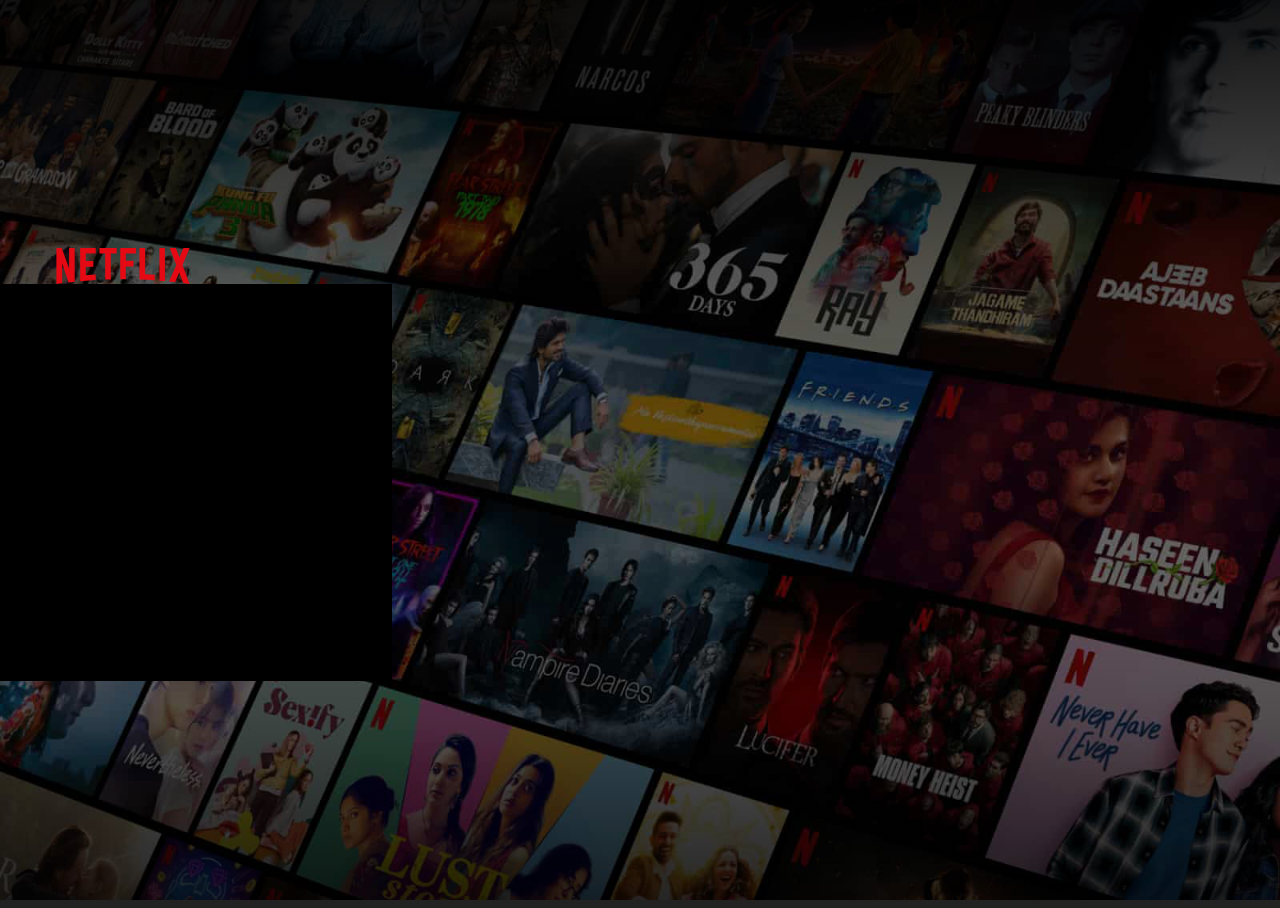
==== signin.html @ 4be2f8d8 "Added a sign-in page and udated the Readme" ====
<!DOCTYPE html>
<html lang="en">

<head>
    <meta charset="UTF-8">
    <meta http-equiv="X-UA-Compatible" content="IE=edge">
    <meta name="viewport" content="width=device-width, initial-scale=1.0">
    <title>Netflix Clone | Sign in</title>
    <link rel="icon" href="assets\favicon\nficon2016.ico" type="x-icon">
    <link rel="stylesheet" href="assets\css\app.css">
</head>

<body class="">
    <div class="100-vh border-bt-8 just-center flex col vw-100" id="landing">
        <div class="flex" id="header-wrap">
            <div class="flex row space-between vw-100" id="header">
                <div class="flex logo">
                    <svg viewBox="0 0 111 30" class="svg-icon" width="134px" height="36px">
                        <g id="netflix-logo" width="134px" height="36px">
                            <path
                                d="M105.06233,14.2806261 L110.999156,30 C109.249227,29.7497422 107.500234,29.4366857 105.718437,29.1554972 L102.374168,20.4686475 L98.9371075,28.4375293 C97.2499766,28.1563408 95.5928391,28.061674 93.9057081,27.8432843 L99.9372012,14.0931671 L94.4680851,-5.68434189e-14 L99.5313525,-5.68434189e-14 L102.593495,7.87421502 L105.874965,-5.68434189e-14 L110.999156,-5.68434189e-14 L105.06233,14.2806261 Z M90.4686475,-5.68434189e-14 L85.8749649,-5.68434189e-14 L85.8749649,27.2499766 C87.3746368,27.3437061 88.9371075,27.4055675 90.4686475,27.5930265 L90.4686475,-5.68434189e-14 Z M81.9055207,26.93692 C77.7186241,26.6557316 73.5307901,26.4064111 69.250164,26.3117443 L69.250164,-5.68434189e-14 L73.9366389,-5.68434189e-14 L73.9366389,21.8745899 C76.6248008,21.9373887 79.3120255,22.1557784 81.9055207,22.2804387 L81.9055207,26.93692 Z M64.2496954,10.6561065 L64.2496954,15.3435186 L57.8442216,15.3435186 L57.8442216,25.9996251 L53.2186709,25.9996251 L53.2186709,-5.68434189e-14 L66.3436123,-5.68434189e-14 L66.3436123,4.68741213 L57.8442216,4.68741213 L57.8442216,10.6561065 L64.2496954,10.6561065 Z M45.3435186,4.68741213 L45.3435186,26.2498828 C43.7810479,26.2498828 42.1876465,26.2498828 40.6561065,26.3117443 L40.6561065,4.68741213 L35.8121661,4.68741213 L35.8121661,-5.68434189e-14 L50.2183897,-5.68434189e-14 L50.2183897,4.68741213 L45.3435186,4.68741213 Z M30.749836,15.5928391 C28.687787,15.5928391 26.2498828,15.5928391 24.4999531,15.6875059 L24.4999531,22.6562939 C27.2499766,22.4678976 30,22.2495079 32.7809542,22.1557784 L32.7809542,26.6557316 L19.812541,27.6876933 L19.812541,-5.68434189e-14 L32.7809542,-5.68434189e-14 L32.7809542,4.68741213 L24.4999531,4.68741213 L24.4999531,10.9991564 C26.3126816,10.9991564 29.0936358,10.9054269 30.749836,10.9054269 L30.749836,15.5928391 Z M4.78114163,12.9684132 L4.78114163,29.3429562 C3.09401069,29.5313525 1.59340144,29.7497422 0,30 L0,-5.68434189e-14 L4.4690224,-5.68434189e-14 L10.562377,17.0315868 L10.562377,-5.68434189e-14 L15.2497891,-5.68434189e-14 L15.2497891,28.061674 C13.5935889,28.3437998 11.906458,28.4375293 10.1246602,28.6868498 L4.78114163,12.9684132 Z">
                            </path>
                        </g>
                    </svg>
                </div>
            </div>
        </div>

        <div class="sign-in-wrap just-center b-black w-20">

        </div>
    </div>

</body>
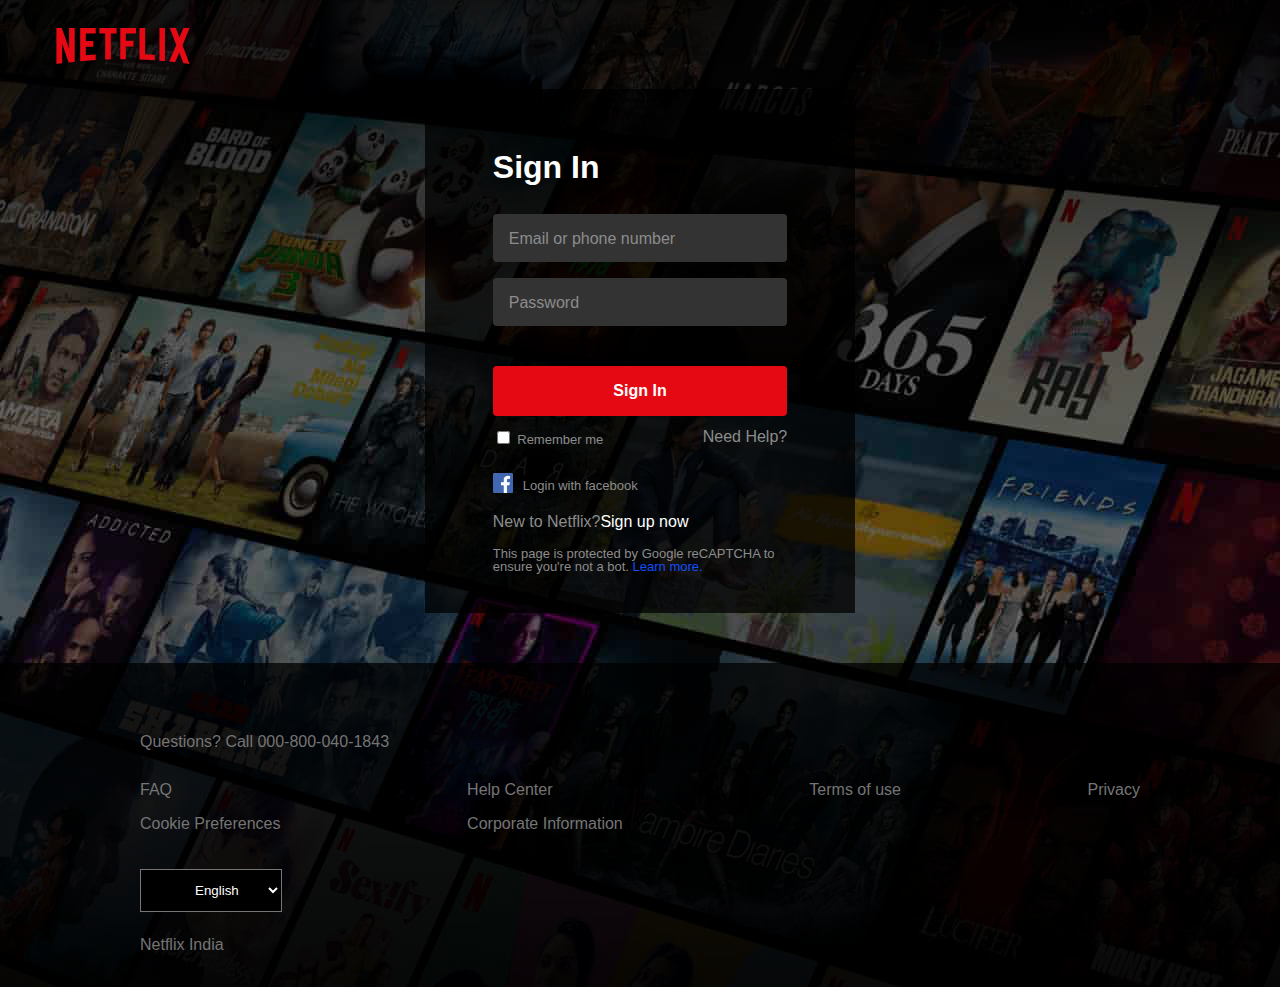
==== commit f7765044: "Updated Sign in" ====
--- a/signin.html
+++ b/signin.html
@@ -2,33 +2,104 @@
 <html lang="en">
 
 <head>
-    <meta charset="UTF-8">
-    <meta http-equiv="X-UA-Compatible" content="IE=edge">
-    <meta name="viewport" content="width=device-width, initial-scale=1.0">
-    <title>Netflix Clone | Sign in</title>
-    <link rel="icon" href="assets\favicon\nficon2016.ico" type="x-icon">
-    <link rel="stylesheet" href="assets\css\app.css">
+  <meta charset="UTF-8">
+  <meta http-equiv="X-UA-Compatible" content="IE=edge">
+  <meta name="viewport" content="width=device-width, initial-scale=1.0">
+  <title>Netflix Clone | Sign in</title>
+  <link rel="icon" href="assets\favicon\nficon2016.ico" type="x-icon">
+  <link rel="stylesheet" href="assets\css\sign-in.css">
 </head>
 
 <body class="">
-    <div class="100-vh border-bt-8 just-center flex col vw-100" id="landing">
-        <div class="flex" id="header-wrap">
-            <div class="flex row space-between vw-100" id="header">
-                <div class="flex logo">
-                    <svg viewBox="0 0 111 30" class="svg-icon" width="134px" height="36px">
-                        <g id="netflix-logo" width="134px" height="36px">
-                            <path
-                                d="M105.06233,14.2806261 L110.999156,30 C109.249227,29.7497422 107.500234,29.4366857 105.718437,29.1554972 L102.374168,20.4686475 L98.9371075,28.4375293 C97.2499766,28.1563408 95.5928391,28.061674 93.9057081,27.8432843 L99.9372012,14.0931671 L94.4680851,-5.68434189e-14 L99.5313525,-5.68434189e-14 L102.593495,7.87421502 L105.874965,-5.68434189e-14 L110.999156,-5.68434189e-14 L105.06233,14.2806261 Z M90.4686475,-5.68434189e-14 L85.8749649,-5.68434189e-14 L85.8749649,27.2499766 C87.3746368,27.3437061 88.9371075,27.4055675 90.4686475,27.5930265 L90.4686475,-5.68434189e-14 Z M81.9055207,26.93692 C77.7186241,26.6557316 73.5307901,26.4064111 69.250164,26.3117443 L69.250164,-5.68434189e-14 L73.9366389,-5.68434189e-14 L73.9366389,21.8745899 C76.6248008,21.9373887 79.3120255,22.1557784 81.9055207,22.2804387 L81.9055207,26.93692 Z M64.2496954,10.6561065 L64.2496954,15.3435186 L57.8442216,15.3435186 L57.8442216,25.9996251 L53.2186709,25.9996251 L53.2186709,-5.68434189e-14 L66.3436123,-5.68434189e-14 L66.3436123,4.68741213 L57.8442216,4.68741213 L57.8442216,10.6561065 L64.2496954,10.6561065 Z M45.3435186,4.68741213 L45.3435186,26.2498828 C43.7810479,26.2498828 42.1876465,26.2498828 40.6561065,26.3117443 L40.6561065,4.68741213 L35.8121661,4.68741213 L35.8121661,-5.68434189e-14 L50.2183897,-5.68434189e-14 L50.2183897,4.68741213 L45.3435186,4.68741213 Z M30.749836,15.5928391 C28.687787,15.5928391 26.2498828,15.5928391 24.4999531,15.6875059 L24.4999531,22.6562939 C27.2499766,22.4678976 30,22.2495079 32.7809542,22.1557784 L32.7809542,26.6557316 L19.812541,27.6876933 L19.812541,-5.68434189e-14 L32.7809542,-5.68434189e-14 L32.7809542,4.68741213 L24.4999531,4.68741213 L24.4999531,10.9991564 C26.3126816,10.9991564 29.0936358,10.9054269 30.749836,10.9054269 L30.749836,15.5928391 Z M4.78114163,12.9684132 L4.78114163,29.3429562 C3.09401069,29.5313525 1.59340144,29.7497422 0,30 L0,-5.68434189e-14 L4.4690224,-5.68434189e-14 L10.562377,17.0315868 L10.562377,-5.68434189e-14 L15.2497891,-5.68434189e-14 L15.2497891,28.061674 C13.5935889,28.3437998 11.906458,28.4375293 10.1246602,28.6868498 L4.78114163,12.9684132 Z">
-                            </path>
-                        </g>
-                    </svg>
-                </div>
-            </div>
+  <div class="border-bt-8 flex col vw-100" id="landing">
+    <div class="flex" id="header-wrap">
+      <div class="flex row space-between vw-100" id="header">
+        <div class="flex logo">
+          <svg viewBox="0 0 111 30" width="134px" height="36px">
+            <g id="netflix-logo" width="134px" height="36px">
+              <path
+                d="M105.06233,14.2806261 L110.999156,30 C109.249227,29.7497422 107.500234,29.4366857 105.718437,29.1554972 L102.374168,20.4686475 L98.9371075,28.4375293 C97.2499766,28.1563408 95.5928391,28.061674 93.9057081,27.8432843 L99.9372012,14.0931671 L94.4680851,-5.68434189e-14 L99.5313525,-5.68434189e-14 L102.593495,7.87421502 L105.874965,-5.68434189e-14 L110.999156,-5.68434189e-14 L105.06233,14.2806261 Z M90.4686475,-5.68434189e-14 L85.8749649,-5.68434189e-14 L85.8749649,27.2499766 C87.3746368,27.3437061 88.9371075,27.4055675 90.4686475,27.5930265 L90.4686475,-5.68434189e-14 Z M81.9055207,26.93692 C77.7186241,26.6557316 73.5307901,26.4064111 69.250164,26.3117443 L69.250164,-5.68434189e-14 L73.9366389,-5.68434189e-14 L73.9366389,21.8745899 C76.6248008,21.9373887 79.3120255,22.1557784 81.9055207,22.2804387 L81.9055207,26.93692 Z M64.2496954,10.6561065 L64.2496954,15.3435186 L57.8442216,15.3435186 L57.8442216,25.9996251 L53.2186709,25.9996251 L53.2186709,-5.68434189e-14 L66.3436123,-5.68434189e-14 L66.3436123,4.68741213 L57.8442216,4.68741213 L57.8442216,10.6561065 L64.2496954,10.6561065 Z M45.3435186,4.68741213 L45.3435186,26.2498828 C43.7810479,26.2498828 42.1876465,26.2498828 40.6561065,26.3117443 L40.6561065,4.68741213 L35.8121661,4.68741213 L35.8121661,-5.68434189e-14 L50.2183897,-5.68434189e-14 L50.2183897,4.68741213 L45.3435186,4.68741213 Z M30.749836,15.5928391 C28.687787,15.5928391 26.2498828,15.5928391 24.4999531,15.6875059 L24.4999531,22.6562939 C27.2499766,22.4678976 30,22.2495079 32.7809542,22.1557784 L32.7809542,26.6557316 L19.812541,27.6876933 L19.812541,-5.68434189e-14 L32.7809542,-5.68434189e-14 L32.7809542,4.68741213 L24.4999531,4.68741213 L24.4999531,10.9991564 C26.3126816,10.9991564 29.0936358,10.9054269 30.749836,10.9054269 L30.749836,15.5928391 Z M4.78114163,12.9684132 L4.78114163,29.3429562 C3.09401069,29.5313525 1.59340144,29.7497422 0,30 L0,-5.68434189e-14 L4.4690224,-5.68434189e-14 L10.562377,17.0315868 L10.562377,-5.68434189e-14 L15.2497891,-5.68434189e-14 L15.2497891,28.061674 C13.5935889,28.3437998 11.906458,28.4375293 10.1246602,28.6868498 L4.78114163,12.9684132 Z">
+              </path>
+            </g>
+          </svg>
         </div>
-
-        <div class="sign-in-wrap just-center b-black w-20">
-
-        </div>
+      </div>
     </div>
 
+    <div class="vw-100 flex sign-in-wrap just-center align-center">
+      <div class="sign-in-box b-black-transp">
+        <div class="sign-in t-white">
+          Sign In
+        </div>
+        <div class="flex col sign-in-inputs just-center">
+          <div class="inputs">
+            <input type="text" name="user-id" class="input text-16-400"><br>
+            <label for="user-id" class="place-label">Email or phone number</label>
+          </div>
+          <div class="inputs">
+            <input type="password" name="pass" class="input text-16-400"><br>
+            <label for="pass" class="place-label">Password</label>
+          </div>
+          <div class="sign-in-button-wrap">
+            <button class="sign-in-button">Sign In</button>
+          </div>
+          <div class="remember-me-wrap flex row space-between">
+            <div class="remember-me">
+              <input type="checkbox" name="remember" id="remember">
+              <label for="remember"><span class="t-grey font-13-500-13">Remember me</span></label>
+            </div>
+            <div class="t-grey">Need Help?</div>
+          </div>
+          <div class="login-with-fb-wrap">
+            <div class="login-with-fb flex row align-center">
+              <div class="fb">
+                <img class="fb-logo" src="assets\png\facebook.png" alt="facebook logo">
+              </div>
+              <span><a class="text-decor-n t-grey font-13-500-13" href="">Login with facebook</a></span>
+            </div>
+          </div>
+          <div class="new-to-wrap flex">
+            <span class="new-to t-grey">New to Netflix?</span>
+            <span class="sign-up t-white">Sign up now</span>
+          </div>
+          <div class="recaptcha t-grey font-13-500-13">
+            This page is protected by Google reCAPTCHA to ensure you're not a bot. <a class="" href="">Learn
+              more.</a>
+          </div>
+        </div>
+      </div>
+    </div>
+    <div class="footer-wrap flex just-center b-black-transp">
+      <div class="footer-content flex col">
+        <div class="footer-top flex">
+          <span>Questions? Call 000-800-040-1843</span>
+        </div>
+        <div class="footer-text space-between flex">
+          <div class="footer-col flex col">
+            <span>FAQ</span>
+            <span>Cookie Preferences</span>
+          </div>
+          <div class="footer-col flex col">
+            <span>Help Center</span>
+            <span>Corporate Information</span>
+          </div>
+          <div class="footer-col flex col">
+            <span>Terms of use</span>
+          </div>
+          <div class="footer-col flex col">
+            <span>Privacy</span>
+          </div>
+        </div>
+        <div>
+          <select name="language" class=" t-white b-black" id="lang-footer">
+            <option value="eng">English</option>
+            <option value="eng">Hindi</option>
+          </select>
+        </div>
+        <span id="footer-country">Netflix India</span>
+      </div>
+    </div>
+  </div>
+
+  <script src="assets\js\signIn.js"></script>
 </body>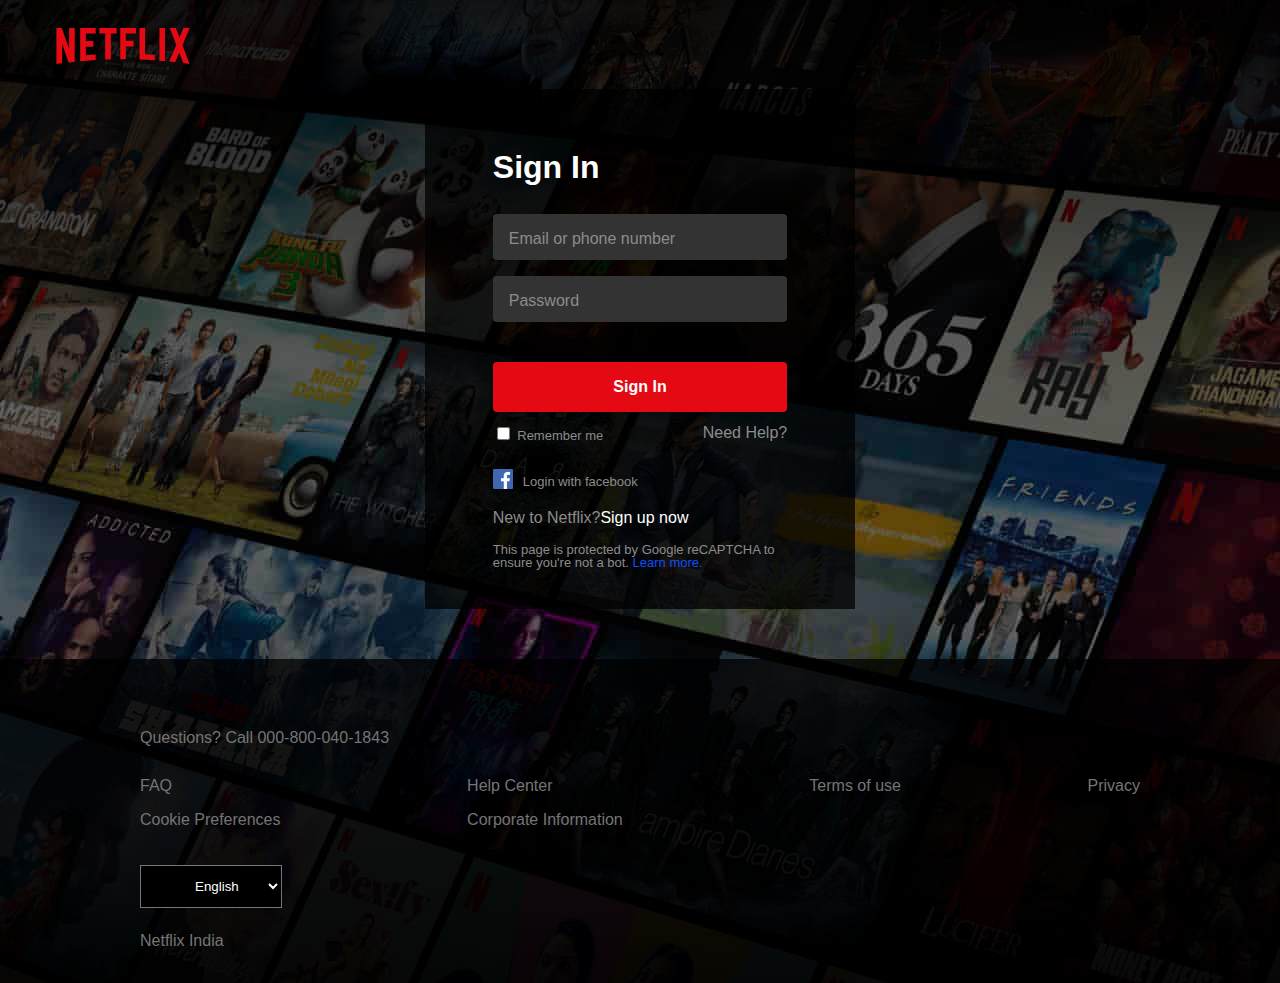
==== commit a71c7713: "Updated sign-in" ====
--- a/signin.html
+++ b/signin.html
@@ -11,7 +11,7 @@
 </head>
 
 <body class="">
-  <div class="border-bt-8 flex col vw-100" id="landing">
+  <div class="border-bt-8 flex col" id="landing">
     <div class="flex" id="header-wrap">
       <div class="flex row space-between vw-100" id="header">
         <div class="flex logo">
@@ -26,18 +26,18 @@
       </div>
     </div>
 
-    <div class="vw-100 flex sign-in-wrap just-center align-center">
+    <div class="flex sign-in-wrap just-center align-center">
       <div class="sign-in-box b-black-transp">
         <div class="sign-in t-white">
           Sign In
         </div>
         <div class="flex col sign-in-inputs just-center">
-          <div class="inputs">
-            <input type="text" name="user-id" class="input text-16-400"><br>
+          <div class="input-box">
+            <input type="text" name="user-id" class="inputs text-16-400"><br>
             <label for="user-id" class="place-label">Email or phone number</label>
           </div>
-          <div class="inputs">
-            <input type="password" name="pass" class="input text-16-400"><br>
+          <div class="input-box">
+            <input type="password" name="pass" class="inputs text-16-400"><br>
             <label for="pass" class="place-label">Password</label>
           </div>
           <div class="sign-in-button-wrap">
